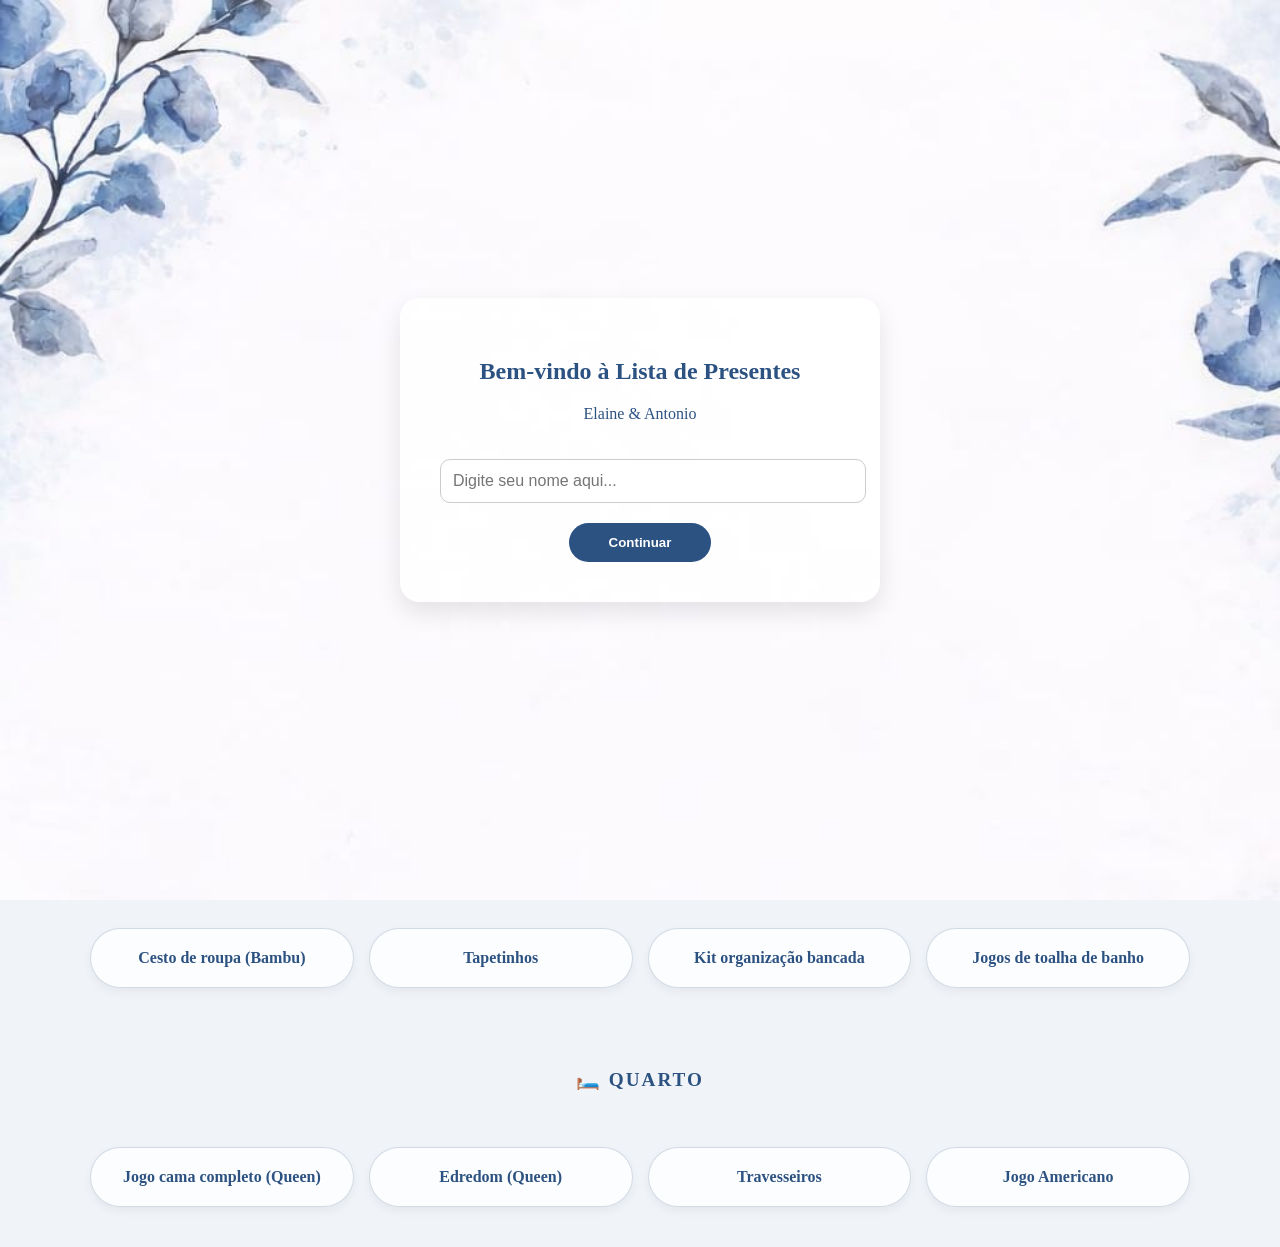
==== index.html @ c3359d71 "Add files via upload" ====
<!DOCTYPE html>
<html lang="pt-br">
<head>
    <meta charset="UTF-8">
    <title>Lista de Presentes</title>
    <link rel="stylesheet" href="style.css">
</head>
<body>
    <!-- Tela de Login Simples -->
<div id="tela-login" class="modal-login">
    <div class="login-content">
        <h2>Bem-vindo à Lista de Presentes</h2>
        <p>Elaine & Antonio</p>
        <input type="text" id="nome-convidado" placeholder="Digite seu nome aqui...">
        <button onclick="salvarNome()">Continuar</button>
    </div>
</div>

    <!-- Seção do Vídeo de Abertura -->
<!-- Cabeçalho sem vídeo e com estilo floral -->
<header class="convite-header">
    <h1 class="nomes-casal">Elaine & Antonio</h1>
    <p class="subtitulo">Lista de Presentes</p>

    <div id="countdown">
        <div class="time-box"><span id="days">00</span><p>Dias</p></div>
        <div class="time-box"><span id="hours">00</span><p>Horas</p></div>
        <div class="time-box"><span id="mins">00</span><p>Mins</p></div>
        <div class="time-box"><span id="secs">00</span><p>Segs</p></div>
    </div>
    <p class="subtitulo">Sugestão de Cores</p> <!-- Opcional -->

    <div class="paleta-cores">
        <div class="cor-circulo branco"></div>
        <div class="cor-circulo bambu"></div>
        <div class="cor-circulo inox"></div>
        <div class="cor-circulo preto"></div>
    </div>
</header>

<main class="conteudo-principal">
    
    <h2 class="titulo-categoria">🍽️ Cozinha</h2>
    <div class="grid">
        <!-- Itens como botões elegantes sem foto -->
        <div class="card-item" onclick="mostrarQR('aparelho_jantar')">Aparelho de jantar</div>
        <div class="card-item" onclick="mostrarQR('copos_tacas')">Jogos de copos e taças</div>
        <div class="card-item" onclick="mostrarQR('talheres')">Jogo de talheres</div>
        <div class="card-item" onclick="mostrarQR('faqueiro')">Faqueiro</div>
        <div class="card-item" onclick="mostrarQR('panelas')">Jogo de panelas</div>
        <div class="card-item" onclick="mostrarQR('Formas')">Formas de cozinha</div>
        <div class="card-item" onclick="mostrarQR('Potes')">Potes herméticos</div>
        <div class="card-item" onclick="mostrarQR('Chaleira_elétrica')">Chaleira elétrica</div>
        <div class="card-item" onclick="mostrarQR('Batedeira')">Batedeira</div>
        <div class="card-item" onclick="mostrarQR('Bowls')">Bowls</div>
        <div class="card-item" onclick="mostrarQR('Escorredor')">Escorredor de louça</div>
    </div>

    <h2 class="titulo-categoria">🛁 Banheiro</h2>
    <div class="grid">
        <div class="card-item" onclick="mostrarQR('Cesto_de_roupa')">Cesto de roupa (Bambu)</div>
        <div class="card-item" onclick="mostrarQR('Tapetinhos')">Tapetinhos</div>
        <div class="card-item" onclick="mostrarQR('Kit_organização_bancada')">Kit organização bancada</div>
        <div class="card-item" onclick="mostrarQR('toalha')">Jogos de toalha de banho</div>
    </div>

    <h2 class="titulo-categoria">🛏️ Quarto</h2>
    <div class="grid">
        <div class="card-item" onclick="mostrarQR('cama_Queen')">Jogo cama completo (Queen)</div>
        <div class="card-item" onclick="mostrarQR('Edredom_Queen')">Edredom (Queen)</div>
        <div class="card-item" onclick="mostrarQR('Travesseiros')">Travesseiros</div>
        <div class="card-item" onclick="mostrarQR('Jogo_Americano')">Jogo Americano</div>
    </div>

</main>

<!-- Modal Turbinado: QR Code + Copia/Cola + WhatsApp -->
<div id="modal" class="modal">
    <div class="modal-content" onclick="event.stopPropagation()">
        <h2 id="titulo-presente"></h2>
        
        <!-- QR Code -->
        <img id="qrcode" src="" alt="QR Code">
        
        <!-- Campo Copia e Cola -->
        <p style="margin-top: 15px; font-weight: bold; color: #2c5282;">PIX Copia e Cola:</p>
        <div class="pix-container">
            <input type="text" id="input-pix" readonly>
            <button onclick="copiarPix()" class="btn-copiar">Copiar 📋</button>
        </div>

        <!-- Botão WhatsApp -->
       <button id="btn-whatsapp" class="btn-zap" onclick="avisarWhatsApp()">
            Confirmar no WhatsApp 📱
        </button>
        
        <button class="btn-fechar" onclick="fecharModal()">Fechar</button>
    </div>
</div>
    <script src="script.js"></script>
</body>
</html>
---- style.css ----
/* Fundo Floral e Estilo Geral */
body {
    /* Ajuste aqui o nome da imagem floral que você salvou */
    background-image: url('fundo.jpg'); 
    /* Mudamos para '100% auto' para a imagem não ser cortada nas laterais */
    background-size: contain; 
    background-attachment: fixed;
    background-position: center top; /* Garante que as flores do topo apareçam */
    background-repeat: no-repeat;
    background-color: #f0f4f8; /* Cor de fundo que combina com a imagem caso ela não cubra tudo */
    font-family: 'Georgia', serif;
    margin: 0;
    padding: 0;
    text-align: center;
    color: #2c5282;
    min-height: 100vh;
}

/* Ajuste para telas de computador (Grandes) */
@media (min-width: 1024px) {
    body {
        /* Em telas grandes, centralizamos a imagem para ela não esticar e perder a qualidade */
        background-size: auto 100%; 
    }
}

.convite-header {
    padding: 60px 20px;
    background: rgba(255, 255, 255, 0.4); /* Fundo bem clarinho para ver a imagem atrás */
}

.nomes-casal {
    font-family: 'Georgia', serif;
    font-size: 3rem;
    color: #2c5282;
    margin: 10px 0;
}

/* Cronômetro Lado a Lado */
#countdown {
    display: flex;
    justify-content: center;
    gap: 10px;
    margin-top: 20px;
}

.time-box {
    background: white;
    padding: 10px;
    border-radius: 8px;
    min-width: 60px;
    box-shadow: 0 2px 10px rgba(0,0,0,0.05);
}
/* Estilo do Título das Categorias */
.titulo-categoria {
    color: #2c5282;
    margin-top: 40px;
    text-transform: uppercase;
    letter-spacing: 2px;
    font-size: 1.2rem;
}

/* Ajuste do Grid para os Presentes aparecerem */
.grid {
    display: grid;
    grid-template-columns: repeat(auto-fit, minmax(250px, 1fr));
    gap: 15px;
    padding: 40px 20px;
    max-width: 1100px;
    margin: 0 auto;
}
.card-item {
    background: rgba(255, 255, 255, 0.8); /* Fundo branco transparente */
    padding: 20px;
    border: 1px solid rgba(44, 82, 130, 0.2);
    border-radius: 50px; /* Deixa arredondado e elegante */
    cursor: pointer;
    font-weight: bold;
    font-size: 1rem;
    transition: 0.3s;
    color: #2c5282;
    box-shadow: 0 4px 10px rgba(0,0,0,0.05);
    backdrop-filter: blur(5px); /* Efeito de vidro fosco */
}
.card-item:hover {
    background: #2c5282;
    color: white;
    transform: translateY(-5px);
}

.card {
    background: white;
    border-radius: 12px;
    padding: 15px;
    box-shadow: 0 4px 15px rgba(0,0,0,0.1);
    transition: 0.3s;
}

.card img {
    width: 100%;
    height: 150px;
    object-fit: cover;
    border-radius: 8px;
}

/* Paleta de Cores */
.paleta-cores { display: flex; justify-content: center; gap: 15px; margin: 20px 0; }
.cor-circulo { width: 35px; height: 35px; border-radius: 50%;border: 2px solid white; box-shadow: 0 2px 5px rgba(0,0,0,0.2); }
.branco { background: #fff; }
.bambu { background: #e3c192; }
.inox { background: #cbd5e0; }
.preto { background: #2d3748; }

/* O Modal (Fundo escuro que cobre a tela toda) */
.modal {
    display: none;           /* Escondido por padrão */
    position: fixed;        /* Fica "preso" na tela, não importa o scroll */
    z-index: 9999;          /* Fica na frente de TUDO */
    left: 0;
    top: 0;
    width: 100%;            /* Largura total */
    height: 100%;           /* Altura total */
    background-color: rgba(0,0,0,0.8); /* Fundo preto transparente */
    backdrop-filter: blur(5px);        /* Efeito de desfoque no fundo */
}

/* O conteúdo dentro do Modal (A caixinha branca) */
.modal-content {
    background-color: #fff;
    margin: auto;           /* Centralização mágica */
    padding: 30px;
    border-radius: 20px;
    width: 90%;             /* No celular ocupa quase tudo */
    max-width: 350px;       /* No PC não fica gigante */
    text-align: center;
    position: absolute;     /* Posicionamento absoluto em relação ao fundo */
    top: 50%;               /* 50% do topo */
    left: 50%;              /* 50% da esquerda */
    transform: translate(-50%, -50%); /* Centraliza perfeitamente no meio */
    box-shadow: 0 5px 30px rgba(0,0,0,0.5);
}

#qrcode {
    width: 220px;
    height: 220px;
    margin: 20px 0;
    border: 10px solid #f8f9fa;
    border-radius: 10px;
}

.modal-content h2 {
    color: #2c5282;
    font-family: 'Georgia', serif;
    margin-top: 0;
    max-width: 400px;
    padding: 20px;
}

.modal-content button {
    background-color: #2c5282;
    color: white;
    border: none;
    padding: 12px 30px;
    border-radius: 25px;
    cursor: pointer;
    font-weight: bold;
    width: 100%;
    margin-top: 15px;
}

/* Estilo da Tela de Login Inicial */
.modal-login {
    position: fixed;
    z-index: 10000; /* Fica na frente de tudo mesmo */
    left: 0; top: 0; width: 100%; height: 100%;
    background-color: white;
    background-image: url('fundo.jpg'); /* Usa seu fundo floral */
    background-size: cover;
    display: flex;
    align-items: center;
    justify-content: center;
}

.login-content {
    background: rgba(255, 255, 255, 0.9);
    padding: 40px;
    border-radius: 20px;
    box-shadow: 0 10px 25px rgba(0,0,0,0.1);
    text-align: center;
    max-width: 400px;
    width: 90%;
}

.login-content input {
    width: 100%;
    padding: 12px;
    margin: 20px 0;
    border: 1px solid #ccc;
    border-radius: 10px;
    font-size: 1rem;
}

.login-content button {
    background: #2c5282;
    color: white;
    border: none;
    padding: 12px 40px;
    border-radius: 50px;
    cursor: pointer;
    font-weight: bold;
}

/* Estilo do Copia e Cola */
.pix-copia-cola {
    display: flex;
    flex-direction: column;
    gap: 10px;
    margin-bottom: 20px;
}

.pix-copia-cola input {
    padding: 10px;
    border: 1px solid #ddd;
    border-radius: 8px;
    background: #f9f9f9;
    text-align: center;
    font-size: 0.9rem;
}

.pix-copia-cola button {
    background: #2c5282 !important;
    color: white;
}

/* Botão do WhatsApp Verde */
.btn-zap {
    background-color: #25d366 !important;
    color: white !important;
    margin-bottom: 10px;
    display: flex;
    align-items: center;
    justify-content: center;
    gap: 8px;
}

.btn-fechar {
    background: #ccc !important;
    color: #333 !important;
}
/* ANIMAÇÃO DE CONFIRMAÇÃO */
.animacao-sucesso {
    position: fixed;
    top: 20px;
    right: 20px;
    background: #4CAF50;
    color: white;
    padding: 15px 25px;
    border-radius: 12px;
    font-weight: bold;
    box-shadow: 0 5px 15px rgba(0,0,0,0.2);
    animation: aparecer 0.5s ease, sumir 0.5s ease 3s forwards;
    z-index: 9999;
}

@keyframes aparecer {
    from { transform: translateX(100%); opacity: 0; }
    to { transform: translateX(0); opacity: 1; }
}

@keyframes sumir {
    to { transform: translateX(100%); opacity: 0; }
}
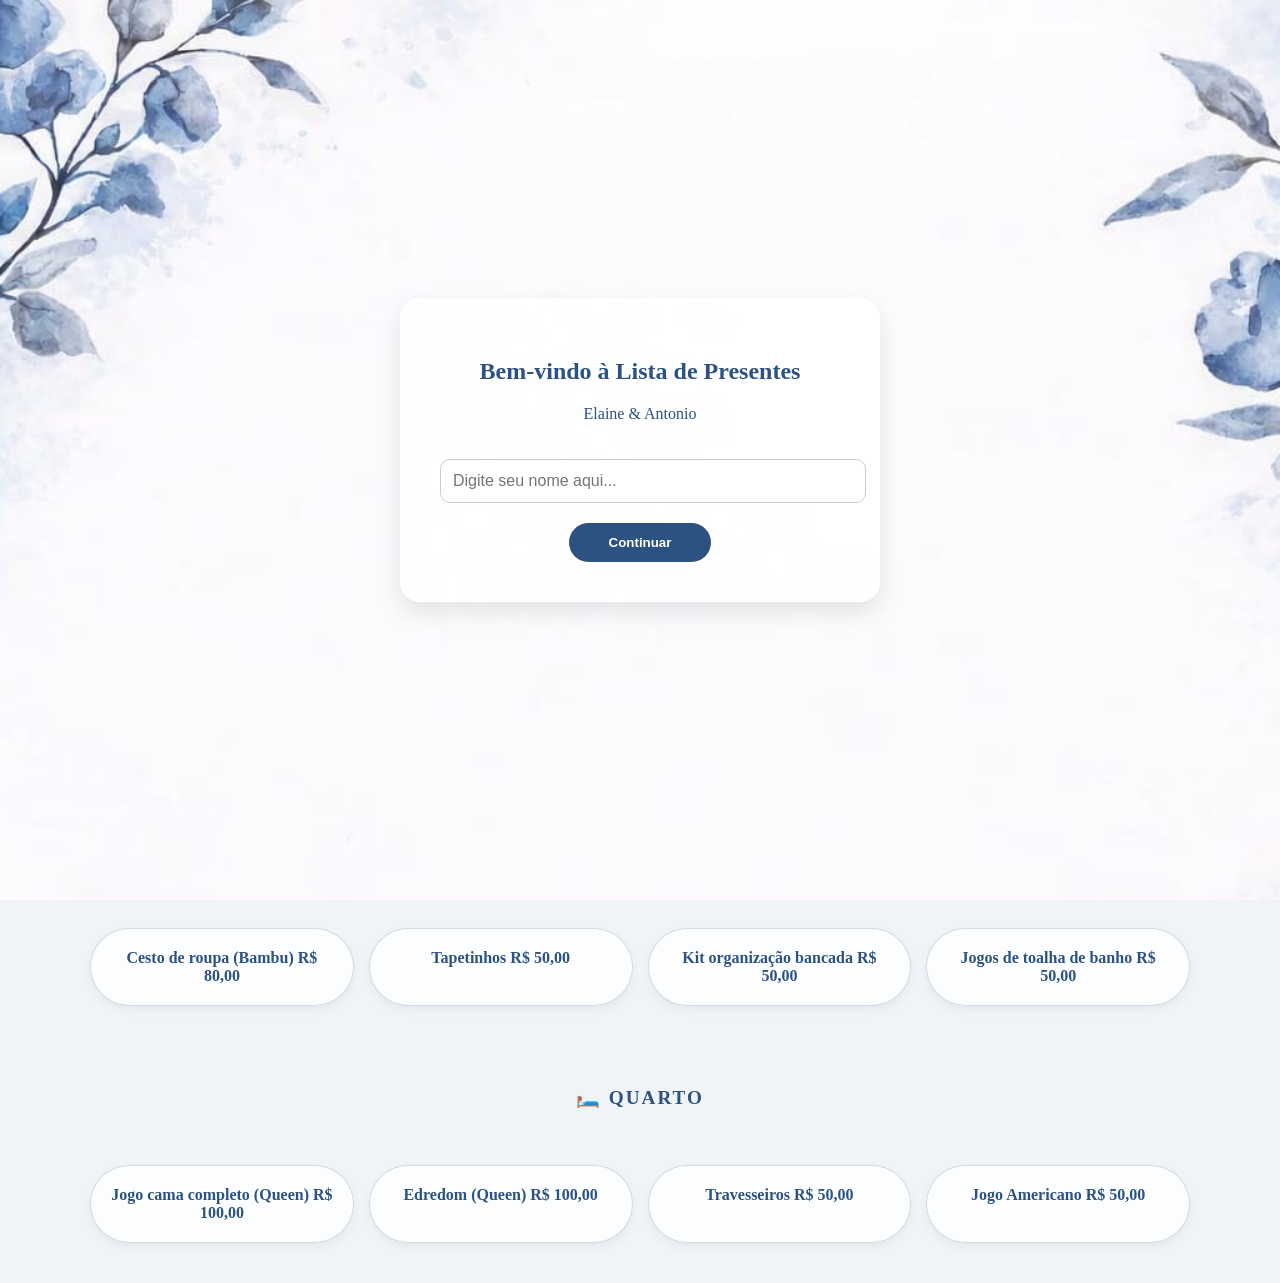
==== commit 58377d77: "Add files via upload" ====
--- a/index.html
+++ b/index.html
@@ -43,33 +43,33 @@
     <h2 class="titulo-categoria">🍽️ Cozinha</h2>
     <div class="grid">
         <!-- Itens como botões elegantes sem foto -->
-        <div class="card-item" onclick="mostrarQR('aparelho_jantar')">Aparelho de jantar</div>
-        <div class="card-item" onclick="mostrarQR('copos_tacas')">Jogos de copos e taças</div>
-        <div class="card-item" onclick="mostrarQR('talheres')">Jogo de talheres</div>
-        <div class="card-item" onclick="mostrarQR('faqueiro')">Faqueiro</div>
-        <div class="card-item" onclick="mostrarQR('panelas')">Jogo de panelas</div>
-        <div class="card-item" onclick="mostrarQR('Formas')">Formas de cozinha</div>
-        <div class="card-item" onclick="mostrarQR('Potes')">Potes herméticos</div>
-        <div class="card-item" onclick="mostrarQR('Chaleira_elétrica')">Chaleira elétrica</div>
-        <div class="card-item" onclick="mostrarQR('Batedeira')">Batedeira</div>
-        <div class="card-item" onclick="mostrarQR('Bowls')">Bowls</div>
-        <div class="card-item" onclick="mostrarQR('Escorredor')">Escorredor de louça</div>
+        <div class="card-item" onclick="mostrarQR('aparelho_jantar')">Aparelho de jantar <n><R1>R$ 120,00</R1></n></div>
+        <div class="card-item" onclick="mostrarQR('copos_tacas')">Jogos de copos e taças <n><R1>R$ 40,00</R1></div>
+        <div class="card-item" onclick="mostrarQR('talheres')">Jogo de talheres <R1>R$ 100,00</R1></div>
+        <div class="card-item" onclick="mostrarQR('faqueiro')">Faqueiro  <R1>R$ 100,00</R1></div>
+        <div class="card-item" onclick="mostrarQR('panelas')">Jogo de panelas  <R1>R$ 250,00</R1></div>
+        <div class="card-item" onclick="mostrarQR('Formas')">Formas de cozinha <R1>R$ 100,00</R1></div>
+        <div class="card-item" onclick="mostrarQR('Potes')">Potes herméticos  <R1>R$ 100,00</R1></div>
+        <div class="card-item" onclick="mostrarQR('Chaleira_elétrica')">Chaleira elétrica  <R1>R$ 50,00</R1></div>
+        <div class="card-item" onclick="mostrarQR('Batedeira')">Batedeira  <R1>R$ 100,00</R1></div>
+        <div class="card-item" onclick="mostrarQR('Bowls')">Bowls  <R1>R$ 40,00</R1></div>
+        <div class="card-item" onclick="mostrarQR('Escorredor')">Escorredor de louça  <R1>R$ 100,00</R1></div>
     </div>
 
     <h2 class="titulo-categoria">🛁 Banheiro</h2>
     <div class="grid">
-        <div class="card-item" onclick="mostrarQR('Cesto_de_roupa')">Cesto de roupa (Bambu)</div>
-        <div class="card-item" onclick="mostrarQR('Tapetinhos')">Tapetinhos</div>
-        <div class="card-item" onclick="mostrarQR('Kit_organização_bancada')">Kit organização bancada</div>
-        <div class="card-item" onclick="mostrarQR('toalha')">Jogos de toalha de banho</div>
+        <div class="card-item" onclick="mostrarQR('Cesto_de_roupa')">Cesto de roupa (Bambu)  <R1>R$ 80,00</R1></div>
+        <div class="card-item" onclick="mostrarQR('Tapetinhos')">Tapetinhos  <R1>R$ 50,00</R1></div>
+        <div class="card-item" onclick="mostrarQR('Kit_organização_bancada')">Kit organização bancada  <R1>R$ 50,00</R1></div>
+        <div class="card-item" onclick="mostrarQR('toalha')">Jogos de toalha de banho  <R1>R$ 50,00</R1></div>
     </div>
 
     <h2 class="titulo-categoria">🛏️ Quarto</h2>
     <div class="grid">
-        <div class="card-item" onclick="mostrarQR('cama_Queen')">Jogo cama completo (Queen)</div>
-        <div class="card-item" onclick="mostrarQR('Edredom_Queen')">Edredom (Queen)</div>
-        <div class="card-item" onclick="mostrarQR('Travesseiros')">Travesseiros</div>
-        <div class="card-item" onclick="mostrarQR('Jogo_Americano')">Jogo Americano</div>
+        <div class="card-item" onclick="mostrarQR('cama_Queen')">Jogo cama completo (Queen)  <R1>R$ 100,00</R1></div>
+        <div class="card-item" onclick="mostrarQR('Edredom_Queen')">Edredom (Queen)  <R1>R$ 100,00</R1></div>
+        <div class="card-item" onclick="mostrarQR('Travesseiros')">Travesseiros  <R1>R$ 50,00</R1></div>
+        <div class="card-item" onclick="mostrarQR('Jogo_Americano')">Jogo Americano  <R1>R$ 50,00</R1></div>
     </div>
 
 </main>
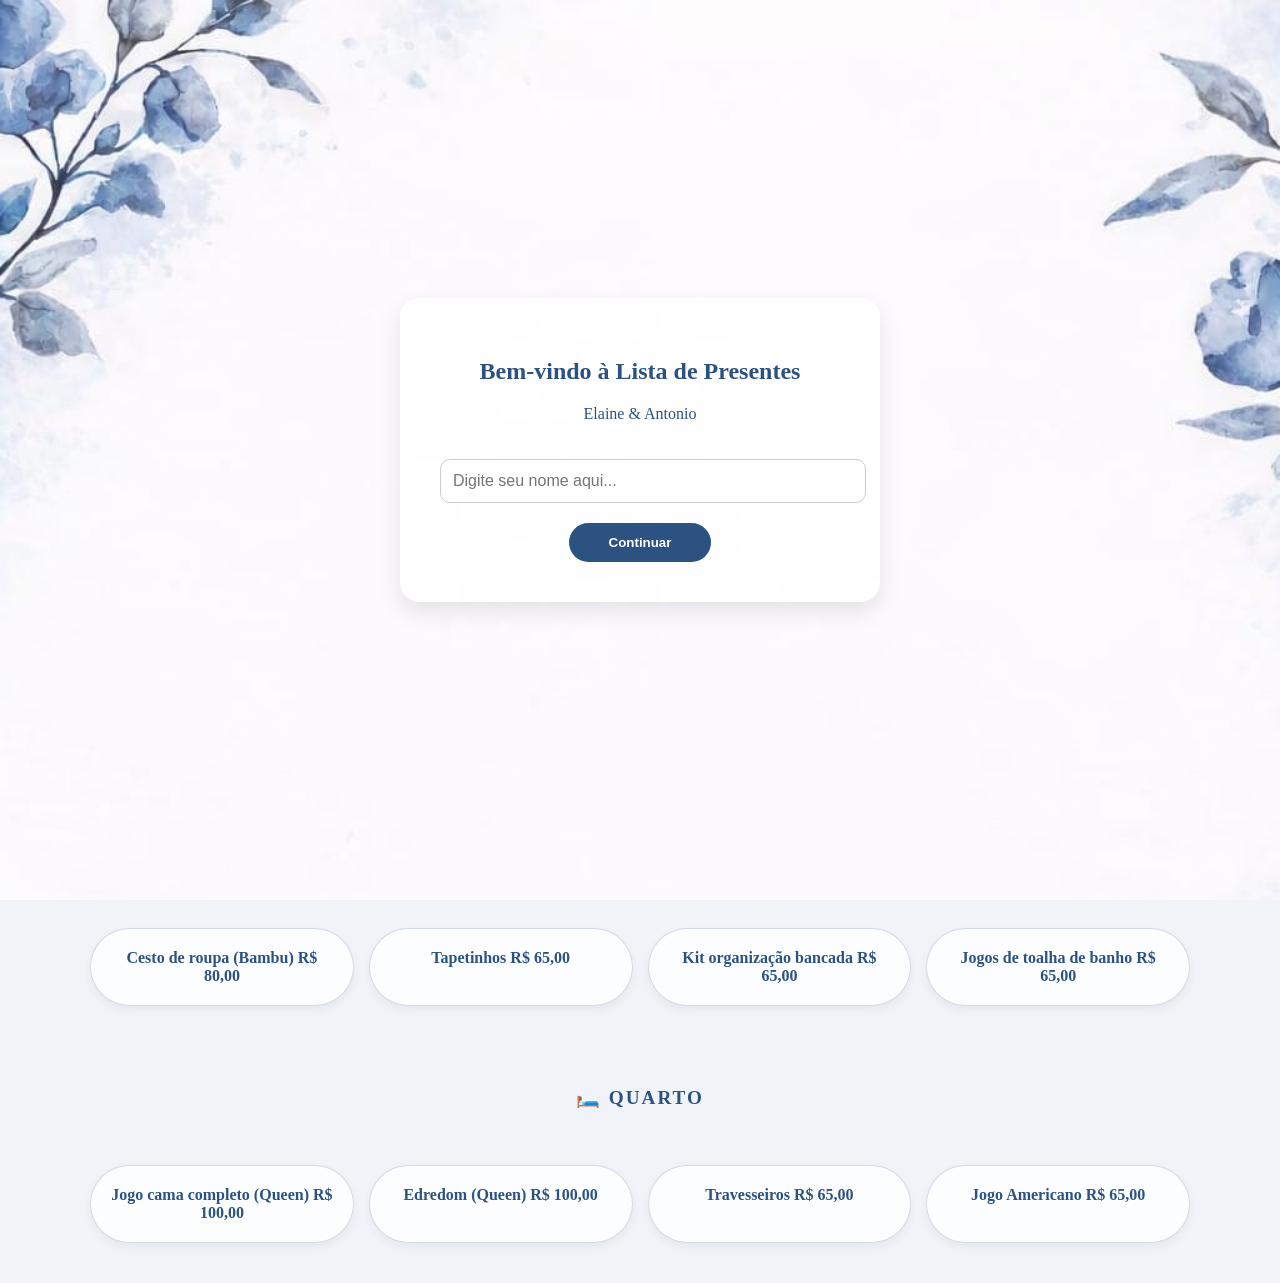
==== commit 8a6988f1: "Add files via upload" ====
--- a/index.html
+++ b/index.html
@@ -44,32 +44,32 @@
     <div class="grid">
         <!-- Itens como botões elegantes sem foto -->
         <div class="card-item" onclick="mostrarQR('aparelho_jantar')">Aparelho de jantar <n><R1>R$ 120,00</R1></n></div>
-        <div class="card-item" onclick="mostrarQR('copos_tacas')">Jogos de copos e taças <n><R1>R$ 40,00</R1></div>
+        <div class="card-item" onclick="mostrarQR('copos_tacas')">Jogos de copos e taças <n><R1>R$ 60,00</R1></div>
         <div class="card-item" onclick="mostrarQR('talheres')">Jogo de talheres <R1>R$ 100,00</R1></div>
         <div class="card-item" onclick="mostrarQR('faqueiro')">Faqueiro  <R1>R$ 100,00</R1></div>
         <div class="card-item" onclick="mostrarQR('panelas')">Jogo de panelas  <R1>R$ 250,00</R1></div>
         <div class="card-item" onclick="mostrarQR('Formas')">Formas de cozinha <R1>R$ 100,00</R1></div>
         <div class="card-item" onclick="mostrarQR('Potes')">Potes herméticos  <R1>R$ 100,00</R1></div>
-        <div class="card-item" onclick="mostrarQR('Chaleira_elétrica')">Chaleira elétrica  <R1>R$ 50,00</R1></div>
+        <div class="card-item" onclick="mostrarQR('Chaleira_elétrica')">Chaleira elétrica  <R1>R$ 65,00</R1></div>
         <div class="card-item" onclick="mostrarQR('Batedeira')">Batedeira  <R1>R$ 100,00</R1></div>
-        <div class="card-item" onclick="mostrarQR('Bowls')">Bowls  <R1>R$ 40,00</R1></div>
+        <div class="card-item" onclick="mostrarQR('Bowls')">Bowls  <R1>R$ 60,00</R1></div>
         <div class="card-item" onclick="mostrarQR('Escorredor')">Escorredor de louça  <R1>R$ 100,00</R1></div>
     </div>
 
     <h2 class="titulo-categoria">🛁 Banheiro</h2>
     <div class="grid">
         <div class="card-item" onclick="mostrarQR('Cesto_de_roupa')">Cesto de roupa (Bambu)  <R1>R$ 80,00</R1></div>
-        <div class="card-item" onclick="mostrarQR('Tapetinhos')">Tapetinhos  <R1>R$ 50,00</R1></div>
-        <div class="card-item" onclick="mostrarQR('Kit_organização_bancada')">Kit organização bancada  <R1>R$ 50,00</R1></div>
-        <div class="card-item" onclick="mostrarQR('toalha')">Jogos de toalha de banho  <R1>R$ 50,00</R1></div>
+        <div class="card-item" onclick="mostrarQR('Tapetinhos')">Tapetinhos  <R1>R$ 65,00</R1></div>
+        <div class="card-item" onclick="mostrarQR('Kit_organização_bancada')">Kit organização bancada  <R1>R$ 65,00</R1></div>
+        <div class="card-item" onclick="mostrarQR('toalha')">Jogos de toalha de banho  <R1>R$ 65,00</R1></div>
     </div>
 
     <h2 class="titulo-categoria">🛏️ Quarto</h2>
     <div class="grid">
         <div class="card-item" onclick="mostrarQR('cama_Queen')">Jogo cama completo (Queen)  <R1>R$ 100,00</R1></div>
         <div class="card-item" onclick="mostrarQR('Edredom_Queen')">Edredom (Queen)  <R1>R$ 100,00</R1></div>
-        <div class="card-item" onclick="mostrarQR('Travesseiros')">Travesseiros  <R1>R$ 50,00</R1></div>
-        <div class="card-item" onclick="mostrarQR('Jogo_Americano')">Jogo Americano  <R1>R$ 50,00</R1></div>
+        <div class="card-item" onclick="mostrarQR('Travesseiros')">Travesseiros  <R1>R$ 65,00</R1></div>
+        <div class="card-item" onclick="mostrarQR('Jogo_Americano')">Jogo Americano  <R1>R$ 65,00</R1></div>
     </div>
 
 </main>
